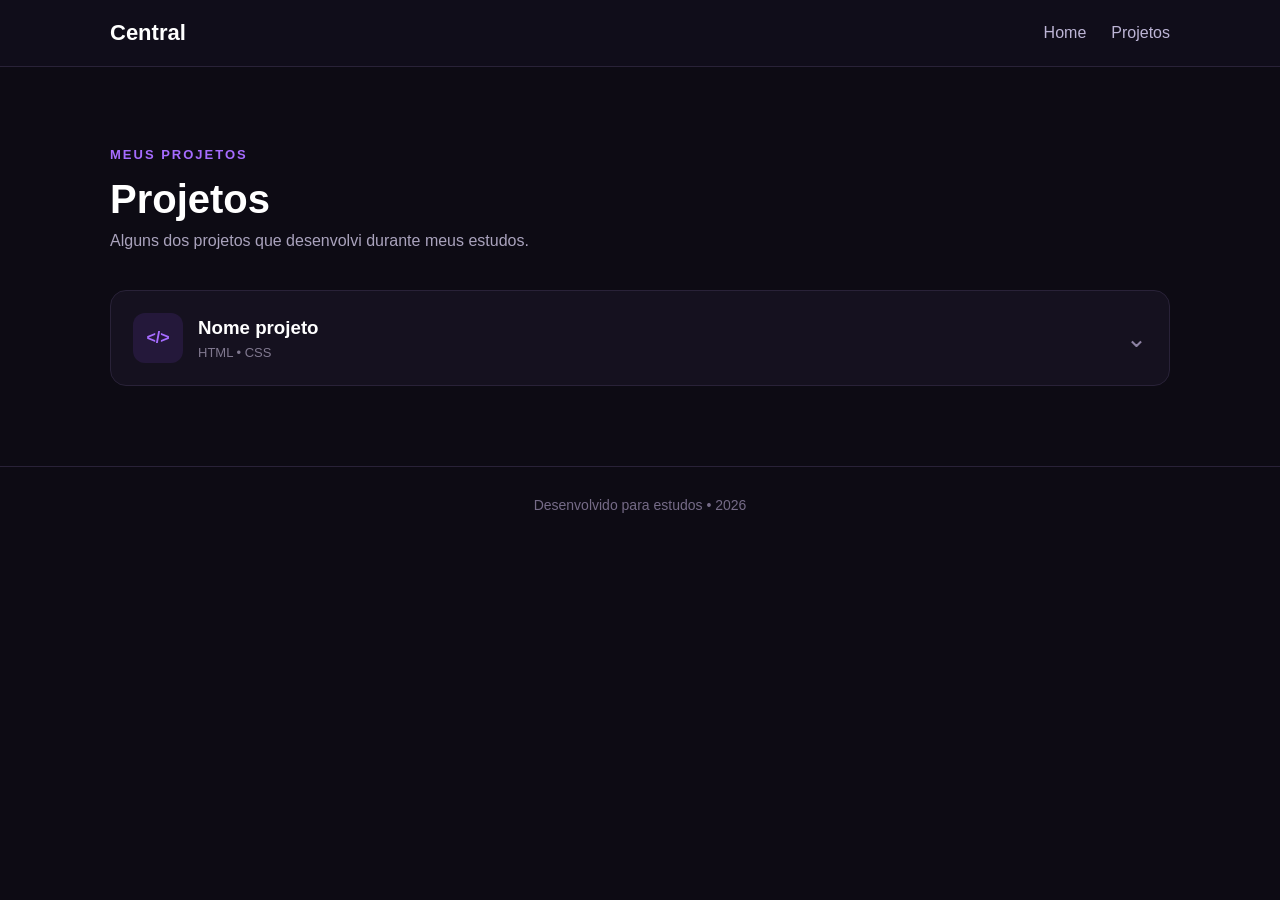
==== projetos.html @ e9521c21 "add style" ====
<!DOCTYPE html>
<html lang="pt-BR">

<head>
    <meta charset="UTF-8">
    <meta name="viewport" content="width=device-width, initial-scale=1.0">

    <title>Projetos — Central</title>

    <link rel="stylesheet" href="css/style.css">
</head>

<body>

    <header>

        <nav>

            <h1>Central</h1>

            <div class="menu">
                <a href="index.html">Home</a>
                <a href="projetos.html">Projetos</a>
            </div>

        </nav>

    </header>


    <main>

        <section class="projetos">

            <div class="titulo-secao">

                <p class="tag">MEUS PROJETOS</p>

                <h2>Projetos</h2>

                <p>
                    Alguns dos projetos que desenvolvi durante meus estudos.
                </p>

            </div>


            <div class="cards">


                <!-- PROJETO -->

                <details class="card">

                    <summary>

                        <div class="card-cabecalho">

                            <div class="icone">
                                &lt;/&gt;
                            </div>

                            <div>

                                <h3>Nome projeto</h3>

                                <p>
                                    HTML • CSS
                                </p>

                            </div>

                        </div>

                        <span class="seta">⌄</span>

                    </summary>


                    <div class="conteudo">

                        <div class="conteudo-interno">

                            <div class="imagem-projeto">
                                IMAGEM DO PROJETO
                            </div>

                            <p>
                                Descrição do projeto. Aqui você pode
                                explicar o que ele faz, qual era o
                                objetivo e o que você aprendeu durante
                                o desenvolvimento.
                            </p>

                            <a
                                href="#"
                                class="botao"
                                target="_blank"
                            >
                                Acessar projeto
                            </a>

                        </div>

                    </div>

                </details>


                <!--
                É SÓ COPIAR O DETAILS INTEIRO
                PARA CRIAR OUTRO PROJETO.
                -->


            </div>

        </section>

    </main>


    <footer>

        <p>
            Desenvolvido para estudos • 2026
        </p>

    </footer>

</body>

</html>
---- css/style.css ----
* {
    margin: 0;
    padding: 0;
    box-sizing: border-box;
}

html {
    scroll-behavior: smooth;
}

body {
    font-family: Arial, sans-serif;
    background: #0d0b14;
    color: #ffffff;
}


/* HEADER */

header {
    position: sticky;
    top: 0;
    z-index: 10;

    background: #100d1a;
    border-bottom: 1px solid #292238;
}

nav {
    max-width: 1100px;
    margin: auto;

    padding: 20px;

    display: flex;
    align-items: center;
    justify-content: space-between;
}

nav h1 {
    font-size: 22px;
}

.menu {
    display: flex;
    gap: 25px;
}

.menu a {
    color: #bdb5d6;
    text-decoration: none;

    transition: 0.3s;
}

.menu a:hover {
    color: #a66cff;
}


/* HOME */

.home {
    min-height: 600px;

    max-width: 1100px;
    margin: auto;

    padding: 80px 20px;

    display: flex;
    align-items: center;
}

.hero {
    max-width: 700px;
}

.tag {
    color: #a66cff;

    font-size: 13px;
    font-weight: bold;

    letter-spacing: 2px;

    margin-bottom: 15px;
}

.hero h2 {
    font-size: clamp(40px, 7vw, 70px);
    line-height: 1.05;

    margin-bottom: 25px;
}

.hero > p:not(.tag) {
    color: #aaa3bd;

    font-size: 18px;
    line-height: 1.7;

    margin-bottom: 30px;
}


/* BOTÃO */

.botao {
    display: inline-block;

    padding: 13px 22px;

    border-radius: 10px;

    background: #8b5cf6;
    color: white;

    text-decoration: none;
    font-weight: bold;

    transition: 0.3s;
}

.botao:hover {
    background: #a66cff;
    transform: translateY(-2px);
}


/* PROJETOS */

.projetos {
    max-width: 1100px;
    margin: auto;

    padding: 80px 20px;
}

.titulo-secao {
    margin-bottom: 40px;
}

.titulo-secao h2 {
    font-size: 40px;

    margin-bottom: 10px;
}

.titulo-secao > p:last-child {
    color: #aaa3bd;
}


/* CARDS */

.cards {
    display: grid;

    grid-template-columns:
        repeat(auto-fit, minmax(280px, 1fr));

    gap: 20px;
}

.card {
    background: #15111f;

    border: 1px solid #292238;
    border-radius: 16px;

    overflow: hidden;

    transition: border-color 0.3s;
}

.card:hover {
    border-color: #6341a5;
}


/* SUMMARY */

.card summary {
    list-style: none;

    cursor: pointer;

    padding: 22px;

    display: flex;
    align-items: center;
    justify-content: space-between;
}

.card summary::-webkit-details-marker {
    display: none;
}

.card-cabecalho {
    display: flex;
    align-items: center;

    gap: 15px;
}

.icone {
    width: 50px;
    height: 50px;

    display: flex;
    align-items: center;
    justify-content: center;

    border-radius: 12px;

    background: #24183a;
    color: #a66cff;

    font-weight: bold;
}

.card h3 {
    margin-bottom: 6px;
}

.card-cabecalho p {
    color: #817990;

    font-size: 13px;
}

.seta {
    color: #8d82a3;

    font-size: 25px;

    transition: transform 0.3s;
}

.card[open] .seta {
    transform: rotate(180deg);
}


/* EXPANSÃO */

.conteudo {
    display: grid;

    grid-template-rows: 0fr;

    opacity: 0;

    transition:
        grid-template-rows 0.4s ease,
        opacity 0.4s ease;
}

.conteudo-interno {
    overflow: hidden;

    padding: 0 22px;
}

.card[open] .conteudo {
    grid-template-rows: 1fr;

    opacity: 1;
}

.card[open] .conteudo-interno {
    padding-bottom: 22px;
}


/* IMAGEM */

.imagem-projeto {
    width: 100%;
    height: 180px;

    margin-bottom: 20px;

    border-radius: 12px;

    background: #211a2e;

    display: flex;
    align-items: center;
    justify-content: center;

    color: #756b87;

    font-size: 13px;
}


/* DESCRIÇÃO */

.conteudo-interno > p {
    color: #aaa3bd;

    line-height: 1.6;

    margin-bottom: 20px;
}


/* FOOTER */

footer {
    border-top: 1px solid #292238;

    text-align: center;

    padding: 30px 20px;

    color: #756b87;

    font-size: 14px;
}


/* CELULAR */

@media (max-width: 600px) {

    nav {
        flex-direction: column;
        gap: 15px;
    }

    .home {
        min-height: 500px;
    }

    .hero h2 {
        font-size: 42px;
    }

}
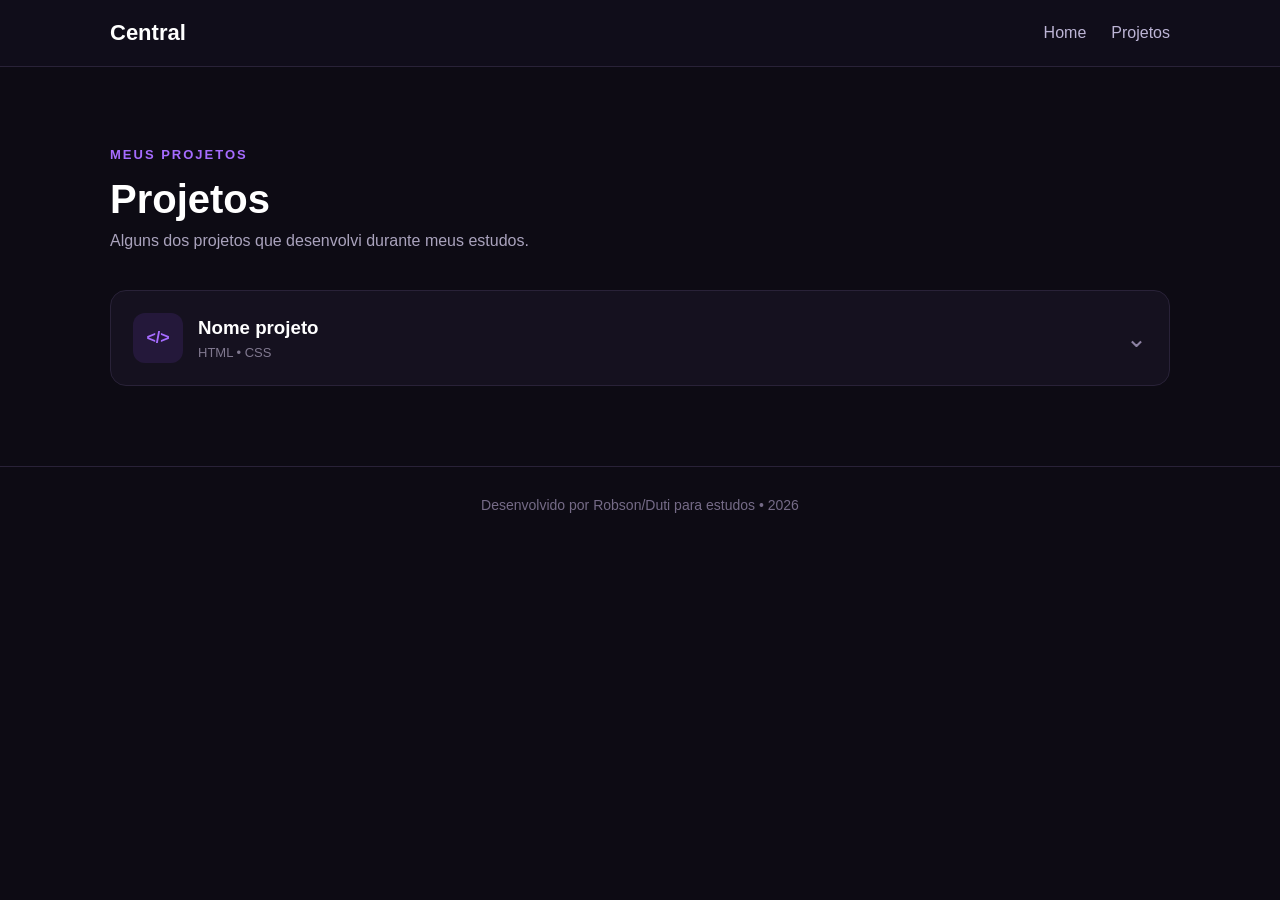
==== commit 2b82d0a4: "att2" ====
--- a/projetos.html
+++ b/projetos.html
@@ -86,10 +86,7 @@
                             </div>
 
                             <p>
-                                Descrição do projeto. Aqui você pode
-                                explicar o que ele faz, qual era o
-                                objetivo e o que você aprendeu durante
-                                o desenvolvimento.
+                                Descrição do projeto. bla bla bla
                             </p>
 
                             <a
@@ -123,7 +120,7 @@
     <footer>
 
         <p>
-            Desenvolvido para estudos • 2026
+            Desenvolvido por Robson/Duti para estudos • 2026
         </p>
 
     </footer>
--- a/css/style.css
+++ b/css/style.css
@@ -51,6 +51,7 @@
     text-decoration: none;
 
     transition: 0.3s;
+    -webkit-tap-highlight-color: transparent;
 }
 
 .menu a:hover {
@@ -120,6 +121,7 @@
     font-weight: bold;
 
     transition: 0.3s;
+    -webkit-tap-highlight-color: transparent;
 }
 
 .botao:hover {
@@ -191,6 +193,7 @@
     display: flex;
     align-items: center;
     justify-content: space-between;
+    -webkit-tap-highlight-color: transparent;
 }
 
 .card summary::-webkit-details-marker {
@@ -339,4 +342,8 @@
         font-size: 42px;
     }
 
+}
+
+* {
+    -webkit-tap-highlight-color: transparent !important;
 }
